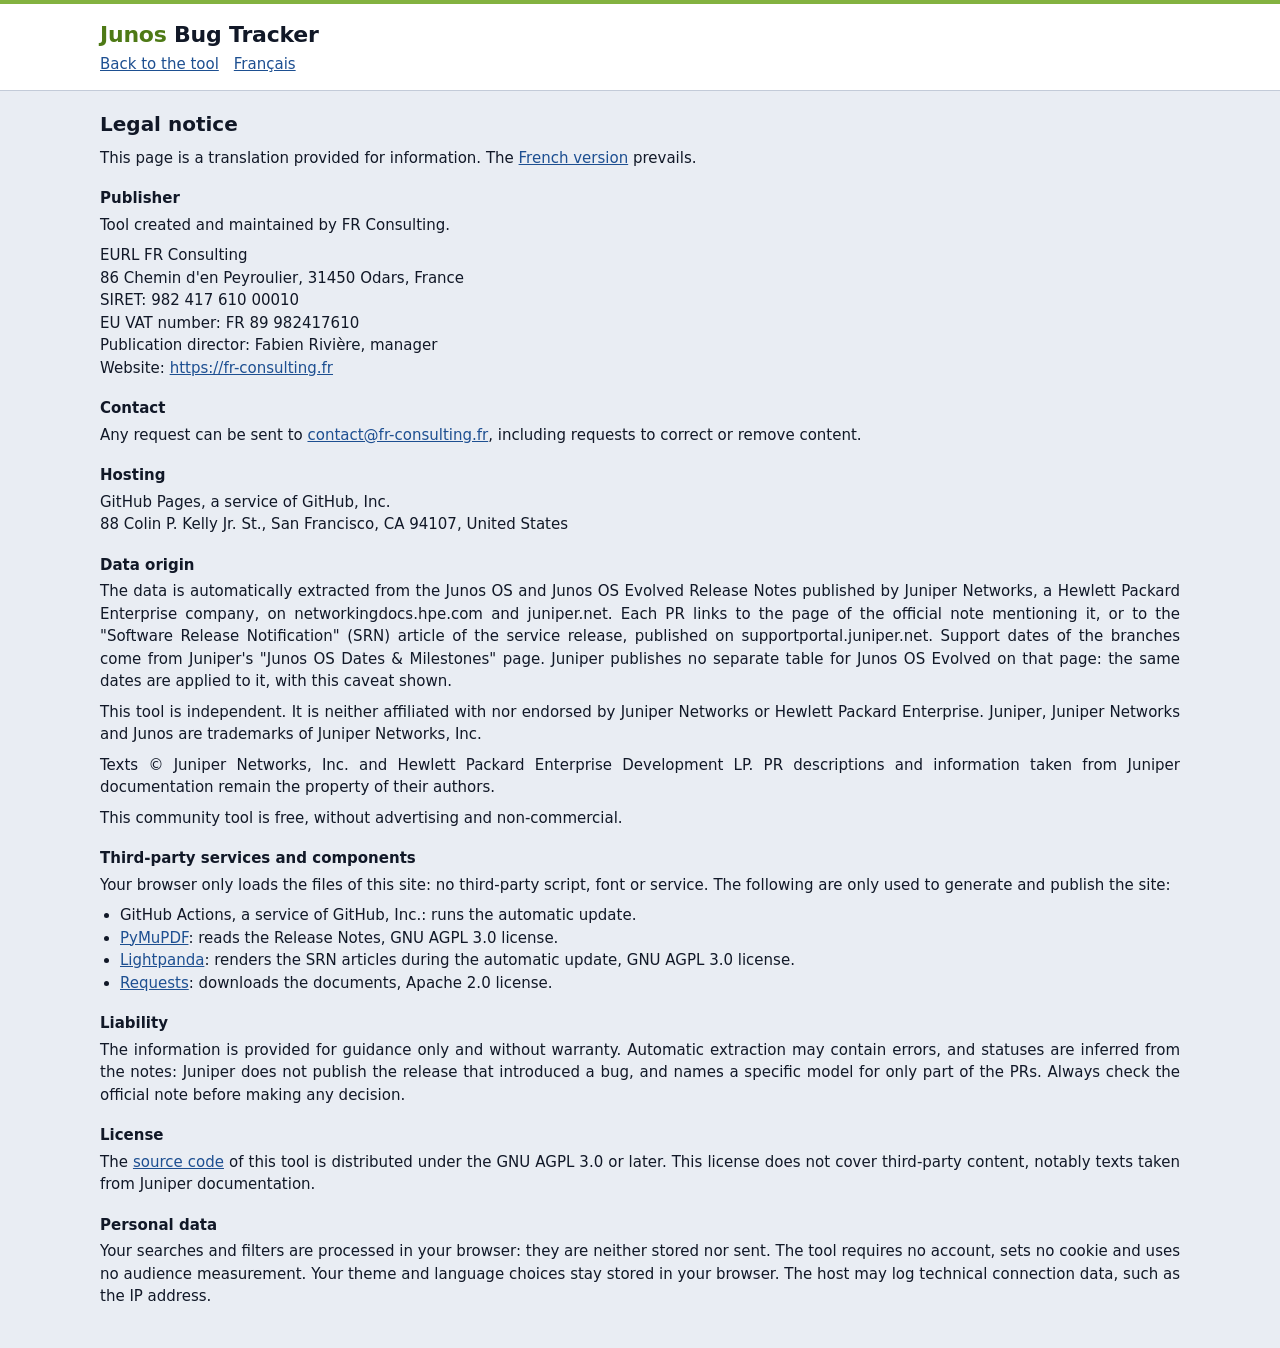
==== site/legal-notice.html @ d4a5852d "Add the Junos bug tracker Generate a static site from the public Junos OS and Junos OS Evolved Relea" ====
<!doctype html>
<html lang="en">
<head>
  <meta charset="utf-8">
  <meta http-equiv="Content-Security-Policy" content="default-src 'none'; script-src 'self'; style-src 'self'; connect-src 'self'; img-src 'self'; base-uri 'none'; form-action 'none'">
  <meta name="viewport" content="width=device-width, initial-scale=1">
  <title>Legal notice · Junos Bug Tracker</title>
  <script src="theme.js"></script>
  <link rel="stylesheet" href="style.css">
</head>
<body>
  <header class="top">
    <div class="wrap">
      <h1><span class="brand">Junos</span> Bug Tracker</h1>
      <p class="muted"><a href="./">Back to the tool</a>&emsp;<a href="mentions-legales.html">Français</a></p>
    </div>
  </header>

  <main class="wrap legal">
    <h2>Legal notice</h2>
    <p>This page is a translation provided for information. The <a href="mentions-legales.html">French version</a> prevails.</p>

    <h3>Publisher</h3>
    <p>Tool created and maintained by FR Consulting.</p>
    <p>EURL FR Consulting<br>
      86 Chemin d'en Peyroulier, 31450 Odars, France<br>
      SIRET: 982 417 610 00010<br>
      EU VAT number: FR 89 982417610<br>
      Publication director: Fabien Rivière, manager<br>
      Website: <a href="https://fr-consulting.fr">https://fr-consulting.fr</a></p>

    <h3>Contact</h3>
    <p>Any request can be sent to <a href="mailto:contact@fr-consulting.fr">contact@fr-consulting.fr</a>, including requests to correct or remove content.</p>

    <h3>Hosting</h3>
    <p>GitHub Pages, a service of GitHub, Inc.<br>
      88 Colin P. Kelly Jr. St., San Francisco, CA 94107, United States</p>

    <h3>Data origin</h3>
    <p>The data is automatically extracted from the Junos OS and Junos OS Evolved Release Notes published by Juniper Networks, a Hewlett Packard Enterprise company, on networkingdocs.hpe.com and juniper.net. Each PR links to the page of the official note mentioning it, or to the "Software Release Notification" (SRN) article of the service release, published on supportportal.juniper.net. Support dates of the branches come from Juniper's "Junos OS Dates &amp; Milestones" page. Juniper publishes no separate table for Junos OS Evolved on that page: the same dates are applied to it, with this caveat shown.</p>
    <p>This tool is independent. It is neither affiliated with nor endorsed by Juniper Networks or Hewlett Packard Enterprise. Juniper, Juniper Networks and Junos are trademarks of Juniper Networks, Inc.</p>
    <p>Texts © Juniper Networks, Inc. and Hewlett Packard Enterprise Development LP. PR descriptions and information taken from Juniper documentation remain the property of their authors.</p>
    <p>This community tool is free, without advertising and non-commercial.</p>

    <h3>Third-party services and components</h3>
    <p>Your browser only loads the files of this site: no third-party script, font or service. The following are only used to generate and publish the site:</p>
    <ul>
      <li>GitHub Actions, a service of GitHub, Inc.: runs the automatic update.</li>
      <li><a href="https://github.com/pymupdf/PyMuPDF">PyMuPDF</a>: reads the Release Notes, GNU AGPL 3.0 license.</li>
      <li><a href="https://lightpanda.io">Lightpanda</a>: renders the SRN articles during the automatic update, GNU AGPL 3.0 license.</li>
      <li><a href="https://github.com/psf/requests">Requests</a>: downloads the documents, Apache 2.0 license.</li>
    </ul>

    <h3>Liability</h3>
    <p>The information is provided for guidance only and without warranty. Automatic extraction may contain errors, and statuses are inferred from the notes: Juniper does not publish the release that introduced a bug, and names a specific model for only part of the PRs. Always check the official note before making any decision.</p>

    <h3>License</h3>
    <p>The <a href="https://github.com/frc-fr/juni-bug-tracker">source code</a> of this tool is distributed under the GNU AGPL 3.0 or later. This license does not cover third-party content, notably texts taken from Juniper documentation.</p>

    <h3>Personal data</h3>
    <p>Your searches and filters are processed in your browser: they are neither stored nor sent. The tool requires no account, sets no cookie and uses no audience measurement. Your theme and language choices stay stored in your browser. The host may log technical connection data, such as the IP address.</p>
  </main>
</body>
</html>
---- site/style.css ----
:root {
  color-scheme: light;
  --bg: #e9edf3; --panel: #fff; --text: #111827; --muted: #4a5464; --line: #c3cbd8; --accent: #3f4b5e; --link: #1d4f91;
  --brand: #83b240; --brand-text: #4e7a16;
  --shadow: 0 1px 3px rgb(17 24 39 / .1);
  --affected: #8d1b13; --affected-bg: #fad9d5;
  --fixed: #0e5730; --fixed-bg: #cdeed9;
  --potential: #6f4100; --potential-bg: #fae2b4;
  --unknown: #384150; --unknown-bg: #dce1e9;
  --change: #1d4f91; --change-bg: #d5e4f7;
  --mark: #ffdf6e;
}
:root[data-theme="dark"] {
  color-scheme: dark;
  --bg: #1a1f27; --panel: #252b35; --text: #e6e9ef; --muted: #b3bcc9; --line: #454f5e; --accent: #c6cdd8; --link: #a3c6ef;
  --brand: #83b240; --brand-text: #83b240;
  --shadow: 0 1px 3px rgb(0 0 0 / .3);
  --affected: #ffc2bb; --affected-bg: #5a211c;
  --fixed: #a0ecc0; --fixed-bg: #17472f;
  --potential: #fbd694; --potential-bg: #513b17;
  --unknown: #d1d8e2; --unknown-bg: #333d4c;
  --change: #bcd6f5; --change-bg: #1f3d61;
  --mark: #6b5a12;
}
* { box-sizing: border-box; }
body { margin: 0; background: var(--bg); color: var(--text); font: 15px/1.5 system-ui, -apple-system, "Segoe UI", Roboto, sans-serif; }
.wrap { max-width: 1120px; margin: 0 auto; padding: 0 20px; }
.muted { color: var(--muted); }
.top { background: var(--panel); border-top: 4px solid var(--brand); border-bottom: 1px solid var(--line); padding: 14px 0 14px; margin-bottom: 18px; }
.brand { color: var(--brand-text); }
h1 { margin: 0; font-size: 22px; letter-spacing: -.01em; }
.top p { margin: 2px 0 0; }
.top-row { display: grid; grid-template-columns: 1fr auto; gap: 8px 24px; align-items: start; }
.top-meta { grid-column: 1 / -1; font-size: 13px; display: flex; flex-wrap: wrap; gap: 0 20px; }
.privacy { font-size: 14px; font-weight: 600; }
.top-actions { flex: none; display: flex; gap: 8px; }
.theme { flex: none; font: inherit; font-size: 13px; padding: 6px 12px; border: 1px solid var(--line); border-radius: 6px; background: var(--panel); color: var(--text); cursor: pointer; }
.theme:hover { border-color: var(--accent); }
.icon-link { display: inline-flex; align-items: center; padding: 0 6px; color: var(--text); opacity: .35; transition: opacity .15s; }
.icon-link:hover, .icon-link:focus-visible { opacity: 1; }
footer { padding-top: 12px; padding-bottom: 28px; font-size: 13px; }
a { color: var(--link); }
mark { background: var(--mark); color: inherit; border-radius: 2px; }

.tabs { display: flex; flex-wrap: wrap; gap: 4px; margin-bottom: 6px; }
.view-help { margin: 0 0 12px; font-size: 14px; }
.tab { font: inherit; padding: 6px 14px; border: 1px solid transparent; border-radius: 6px; background: none; color: var(--muted); cursor: pointer; }
.systems { display: inline-flex; margin-top: 10px; border: 1px solid var(--line); border-radius: 6px; overflow: hidden; }
.systems .tab { border: 0; border-radius: 0; font-size: 14px; padding: 5px 14px; }
.systems .tab + .tab { border-left: 1px solid var(--line); }
.tab[aria-pressed="true"] { background: var(--accent); border-color: var(--accent); color: var(--panel); font-weight: 600; }

.filters { display: grid; grid-template-columns: repeat(auto-fit, minmax(170px, 1fr)); gap: 12px; background: var(--panel); border: 1px solid var(--line); border-radius: 8px; padding: 14px; box-shadow: var(--shadow); }
.field { display: flex; flex-direction: column; gap: 4px; font-size: 13px; color: var(--muted); min-width: 0; }
.field[hidden] { display: none; }
.field.wide { grid-column: 1 / -1; }
.combo { position: relative; }
.combo input { padding-right: 28px; text-overflow: ellipsis; }
.combo::after { content: ""; position: absolute; right: 12px; top: 50%; margin-top: -2px; border: 5px solid transparent; border-top-color: var(--muted); border-bottom: 0; pointer-events: none; }
.combo-list { position: absolute; z-index: 10; left: 0; right: 0; top: calc(100% + 4px); min-width: 220px; max-height: 300px; overflow-y: auto; margin: 0; padding: 4px; list-style: none; background: var(--panel); border: 1px solid var(--line); border-radius: 6px; box-shadow: 0 6px 18px rgba(0, 0, 0, .18); font-size: 14px; color: var(--text); }
.combo-list[hidden] { display: none; }
.combo-group { padding: 6px 8px 2px; font-size: 12px; font-weight: 600; color: var(--muted); }
.combo-option { padding: 5px 8px; border-radius: 4px; cursor: pointer; }
.combo-option.active { background: var(--accent); color: var(--panel); }
.combo-option[aria-selected="true"]:not(.active) { font-weight: 600; }
.combo-group.ended, .combo-option.ended:not(.active) { color: var(--muted); }
.combo-group:not(.ended) { color: var(--fixed); }
.combo-empty { padding: 6px 8px; color: var(--muted); }
input { font: inherit; font-size: 15px; color: var(--text); background: var(--panel); border: 1px solid var(--line); border-radius: 6px; padding: 8px 10px; width: 100%; }
input:focus-visible, button:focus-visible, summary:focus-visible, a:focus-visible { outline: 2px solid var(--accent); outline-offset: 1px; }

.reset { align-self: end; justify-self: start; font: inherit; font-size: 14px; padding: 8px 10px; border: 1px solid transparent; border-radius: 6px; background: none; color: var(--muted); cursor: pointer; text-decoration: underline; }
.reset:hover { color: var(--text); }

.version-info { margin: 10px 0 0; font-size: 14px; }
.version-info:empty { display: none; }
.filters[hidden], .legend[hidden], .view-help[hidden], .support[hidden] { display: none; }
.support { margin-bottom: 12px; padding: 10px 14px; background: var(--panel); border: 1px solid var(--line); border-left: 4px solid var(--fixed); border-radius: 8px; box-shadow: var(--shadow); }
.support h2 { margin: 0 0 6px; font-size: 13px; font-weight: 600; color: var(--muted); }
.support p { margin: 6px 0 0; font-size: 13px; }
.support-list { display: flex; flex-wrap: wrap; gap: 8px; }
.support-branch { display: inline-flex; flex-direction: column; padding: 4px 12px; color: var(--fixed); background: var(--fixed-bg); border: 1px solid transparent; border-radius: 6px; text-decoration: none; }
.support-branch:hover, .support-branch[aria-current] { border-color: var(--fixed); }
.support-branch small { font-size: 12px; }
.news-summary { display: grid; grid-template-columns: repeat(auto-fit, minmax(260px, 1fr)); gap: 12px; }
.news-summary:empty { display: none; }
.news-card { padding: 12px 14px; background: var(--panel); border: 1px solid var(--line); border-radius: 8px; }
.news-card h2 { margin: 0; font-size: 13px; font-weight: 600; color: var(--muted); }
.news-card strong { display: block; font-size: 18px; }
.news-card p { margin: 0; font-size: 14px; overflow-wrap: anywhere; }
.news-pdf { margin: 2px 0 0; font-size: 13px; color: var(--muted); }
.news { padding: 12px 14px; border-top: 1px solid var(--line); }
.news:first-child { border-top: 0; }
.news time { font-size: 13px; color: var(--muted); }
.news h2 { margin: 0; font-size: 16px; font-weight: 600; }
.news h2 a { color: inherit; text-decoration: none; }
.news h2 a:hover { text-decoration: underline; }
.news ul { margin: 6px 0 0; padding-left: 18px; font-size: 14px; overflow-wrap: anywhere; }

.list-bar { display: flex; flex-wrap: wrap; justify-content: space-between; align-items: center; gap: 8px; margin-top: 12px; }
.list-bar .count { margin: 0; }
.list-actions { display: flex; gap: 8px; }
.action { font: inherit; font-size: 13px; padding: 5px 12px; border: 1px solid var(--line); border-radius: 6px; background: var(--panel); color: var(--text); cursor: pointer; }
.action:hover { border-color: var(--accent); }
.to-top { position: fixed; right: 20px; bottom: 20px; z-index: 20; font: inherit; font-size: 13px; font-weight: 600; padding: 8px 14px; border: 1px solid var(--accent); border-radius: 6px; background: var(--accent); color: var(--panel); box-shadow: var(--shadow); cursor: pointer; }
.bug > summary { user-select: text; }
.notice { font-size: 14px; }
details.notice > summary { font-weight: 600; cursor: pointer; }
details.notice p { margin: 6px 0 2px; }
#notices p, #upgrade-notices p { text-align: justify; }
#notices { display: grid; gap: 8px; margin-top: 12px; }
#notices .notice { margin: 0; }
.version-info:empty { display: none; }
.version-info { display: flex; flex-wrap: wrap; gap: 2px 14px; }
.reading-chapters { display: grid; grid-template-columns: repeat(auto-fit, minmax(min(100%, 340px), 1fr)); gap: 0 32px; }
.reading-chapters section { padding-top: 10px; }
.reading-chapters h3 { margin-top: 0; }
.bug-text, .bug-detail p, .bug-detail dd, .view-help, footer p, .hardware-note, .legend p, .legend dd, .legal p, .news li { text-align: justify; }
.bug-id { font-variant-numeric: tabular-nums; }
.summary { display: flex; flex-wrap: wrap; gap: 6px; margin-top: 12px; }
.summary:empty { display: none; }
.summary-card { --tone: var(--text); display: inline-flex; align-items: center; gap: 7px; padding: 5px 11px; font: inherit; font-size: 13px; color: var(--text); background: var(--panel); border: 1px solid var(--line); border-radius: 6px; cursor: pointer; }
.summary-card::before { content: ""; flex: none; width: 10px; height: 10px; border-radius: 50%; background: var(--tone); }
.summary-card.affected { --tone: var(--affected); }
.summary-card.potential { --tone: var(--potential); }
.summary-card.fixed { --tone: var(--fixed); }
.summary-card.change { --tone: var(--change); }
.summary-card.unknown { --tone: var(--unknown); }
.summary-card strong { order: 1; font-size: 14px; }
.summary-card:hover { border-color: var(--accent); }
.summary-card[aria-pressed="true"] { background: var(--accent); border-color: var(--accent); color: var(--panel); }
.summary-card[aria-pressed="true"]::before { box-shadow: 0 0 0 2px var(--panel); }
.reading { margin-top: 12px; padding: 10px 14px; background: var(--panel); border: 1px solid var(--line); border-radius: 8px; font-size: 14px; }
.reading > summary { font-weight: 600; cursor: pointer; }
.reading p { margin: 6px 0 0; }
.reading h3 { margin: 10px 0 2px; font-size: 13px; color: var(--muted); font-weight: 600; }
.reading ul { margin: 0; padding-left: 18px; overflow-wrap: anywhere; }
.reading details { margin-top: 10px; }
.hardware-note { grid-column: 1 / -1; margin: 0; font-size: 14px; }
.results:has(.hardware-table) { overflow-x: auto; }
.hardware-table { width: 100%; border-collapse: collapse; font-size: 14px; }
.hardware-table th, .hardware-table td { padding: 8px 14px; text-align: left; border-top: 1px solid var(--line); }
.hardware-table thead th { border-top: 0; font-size: 13px; font-weight: 600; color: var(--text); background: var(--bg); }
.legal { padding-bottom: 32px; }
.legal h2 { margin: 0 0 8px; font-size: 20px; }
.legal h3 { margin: 18px 0 4px; font-size: 15px; }
.legal p { margin: 0 0 8px; }
.legal ul { margin: 0 0 8px; padding-left: 20px; }

.notice { margin: 12px 0 0; padding: 9px 12px; border-radius: 6px; background: var(--potential-bg); color: var(--potential); font-size: 14px; }

.legend { margin-top: 12px; font-size: 14px; }
.legend summary { cursor: pointer; color: var(--muted); }
.legend dl { display: grid; grid-template-columns: max-content 1fr; gap: 6px 12px; margin: 10px 0; align-items: baseline; }
.legend dd { margin: 0; }

.count { margin: 14px 0 8px; font-size: 14px; color: var(--muted); }
.results { background: var(--panel); border: 1px solid var(--line); border-radius: 8px; overflow: hidden; box-shadow: var(--shadow); }
.results:empty { display: none; }
.bug { border-top: 1px solid var(--line); }
.bug:first-child { border-top: 0; }
.bug > summary, .bug-row { display: grid; grid-template-columns: 84px 1fr; gap: 2px 14px; padding: 11px 14px; }
.bug > summary { cursor: pointer; list-style: none; }
.bug > summary::-webkit-details-marker { display: none; }
.bug > summary:hover { background: var(--bg); }
.bug-id { font-variant-numeric: tabular-nums; font-weight: 600; }
.bug-text { min-width: 0; overflow-wrap: anywhere; }
.bug-meta { grid-column: 2; display: flex; flex-wrap: wrap; gap: 6px; align-items: center; margin-top: 4px; font-size: 13px; color: var(--muted); }
.badge { display: inline-block; padding: 1px 8px; border-radius: 4px; font-size: 12px; font-weight: 600; white-space: nowrap; }
.badge.affected { color: var(--affected); background: var(--affected-bg); }
.badge.fixed { color: var(--fixed); background: var(--fixed-bg); }
.badge.potential { color: var(--potential); background: var(--potential-bg); }
.badge.unknown { color: var(--unknown); background: var(--unknown-bg); }
.badge.change { color: var(--change); background: var(--change-bg); }
.tag { padding: 0 7px; border: 1px solid var(--line); border-radius: 4px; font-size: 12px; white-space: nowrap; }
.tag.hw { border-color: var(--accent); color: var(--accent); }
.tag.supported { border-color: var(--fixed); color: var(--fixed); }
.tag.severity { border-color: var(--potential); color: var(--potential); }

.bug-detail { padding: 2px 14px 14px 112px; font-size: 14px; }
.bug-detail h3 { margin: 10px 0 4px; font-size: 13px; color: var(--muted); font-weight: 600; }
.bug-detail p { margin: 0; overflow-wrap: anywhere; }
.bug-detail .note { margin-top: 4px; font-size: 13px; color: var(--muted); }
.history { display: grid; grid-template-columns: max-content 1fr; gap: 3px 14px; margin: 0; }
.history dt { font-weight: 600; }
.history dd { margin: 0; }
.more { display: block; font: inherit; margin: 14px auto 0; padding: 8px 18px; border: 1px solid var(--line); border-radius: 6px; background: var(--panel); color: var(--text); cursor: pointer; }
.more[hidden] { display: none; }

@media (max-width: 620px) {
  #notices p, #upgrade-notices p, .bug-text, .bug-detail p, .bug-detail dd, .view-help, footer p, .hardware-note, .legend p, .legend dd, .legal p, .news li { text-align: left; }
  .top-row { grid-template-columns: 1fr; }
  .top-actions { grid-row: 1; justify-self: end; }
  .bug > summary, .bug-row { grid-template-columns: 1fr; }
  .bug-meta { grid-column: 1; }
  .bug-detail { padding-left: 14px; }
  .legend dl { grid-template-columns: 1fr; }
}
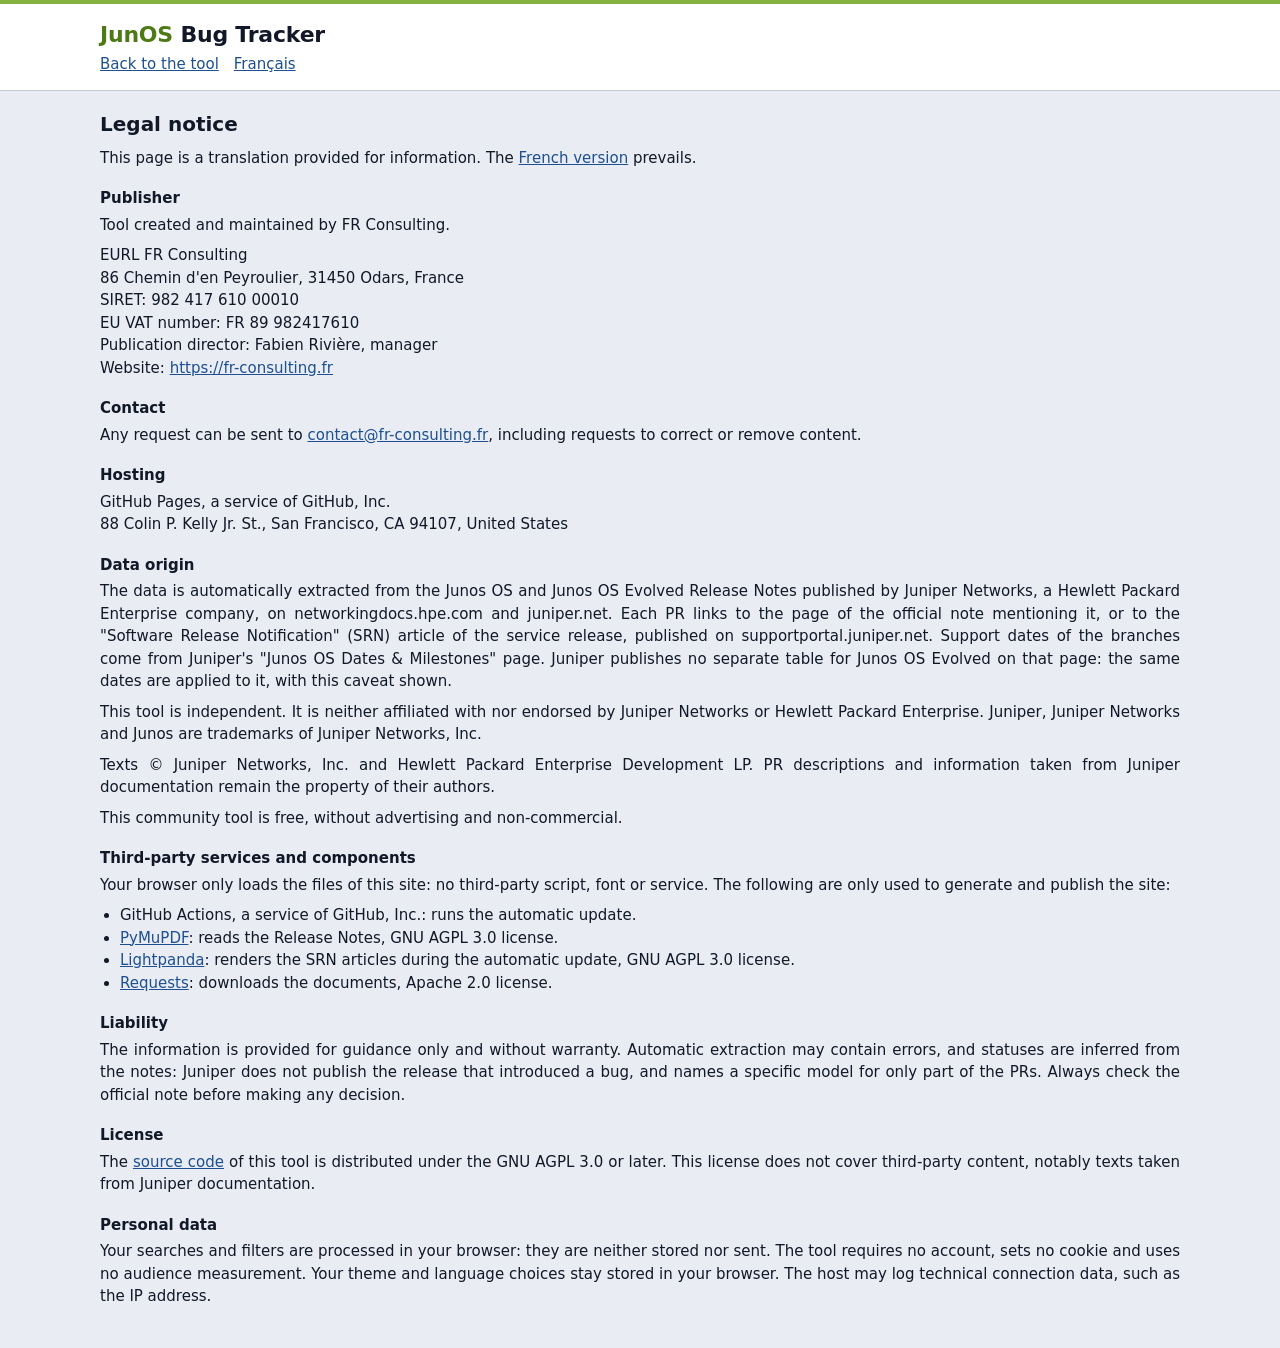
==== commit d8e8a7bf: "Name the site JunOS Bug Tracker and schedule the update Run on weekdays at 9:15, 14:15 and 19:00, Pa" ====
--- a/site/legal-notice.html
+++ b/site/legal-notice.html
@@ -4,14 +4,14 @@
   <meta charset="utf-8">
   <meta http-equiv="Content-Security-Policy" content="default-src 'none'; script-src 'self'; style-src 'self'; connect-src 'self'; img-src 'self'; base-uri 'none'; form-action 'none'">
   <meta name="viewport" content="width=device-width, initial-scale=1">
-  <title>Legal notice · Junos Bug Tracker</title>
+  <title>Legal notice · JunOS Bug Tracker</title>
   <script src="theme.js"></script>
   <link rel="stylesheet" href="style.css">
 </head>
 <body>
   <header class="top">
     <div class="wrap">
-      <h1><span class="brand">Junos</span> Bug Tracker</h1>
+      <h1><span class="brand">JunOS</span> Bug Tracker</h1>
       <p class="muted"><a href="./">Back to the tool</a>&emsp;<a href="mentions-legales.html">Français</a></p>
     </div>
   </header>
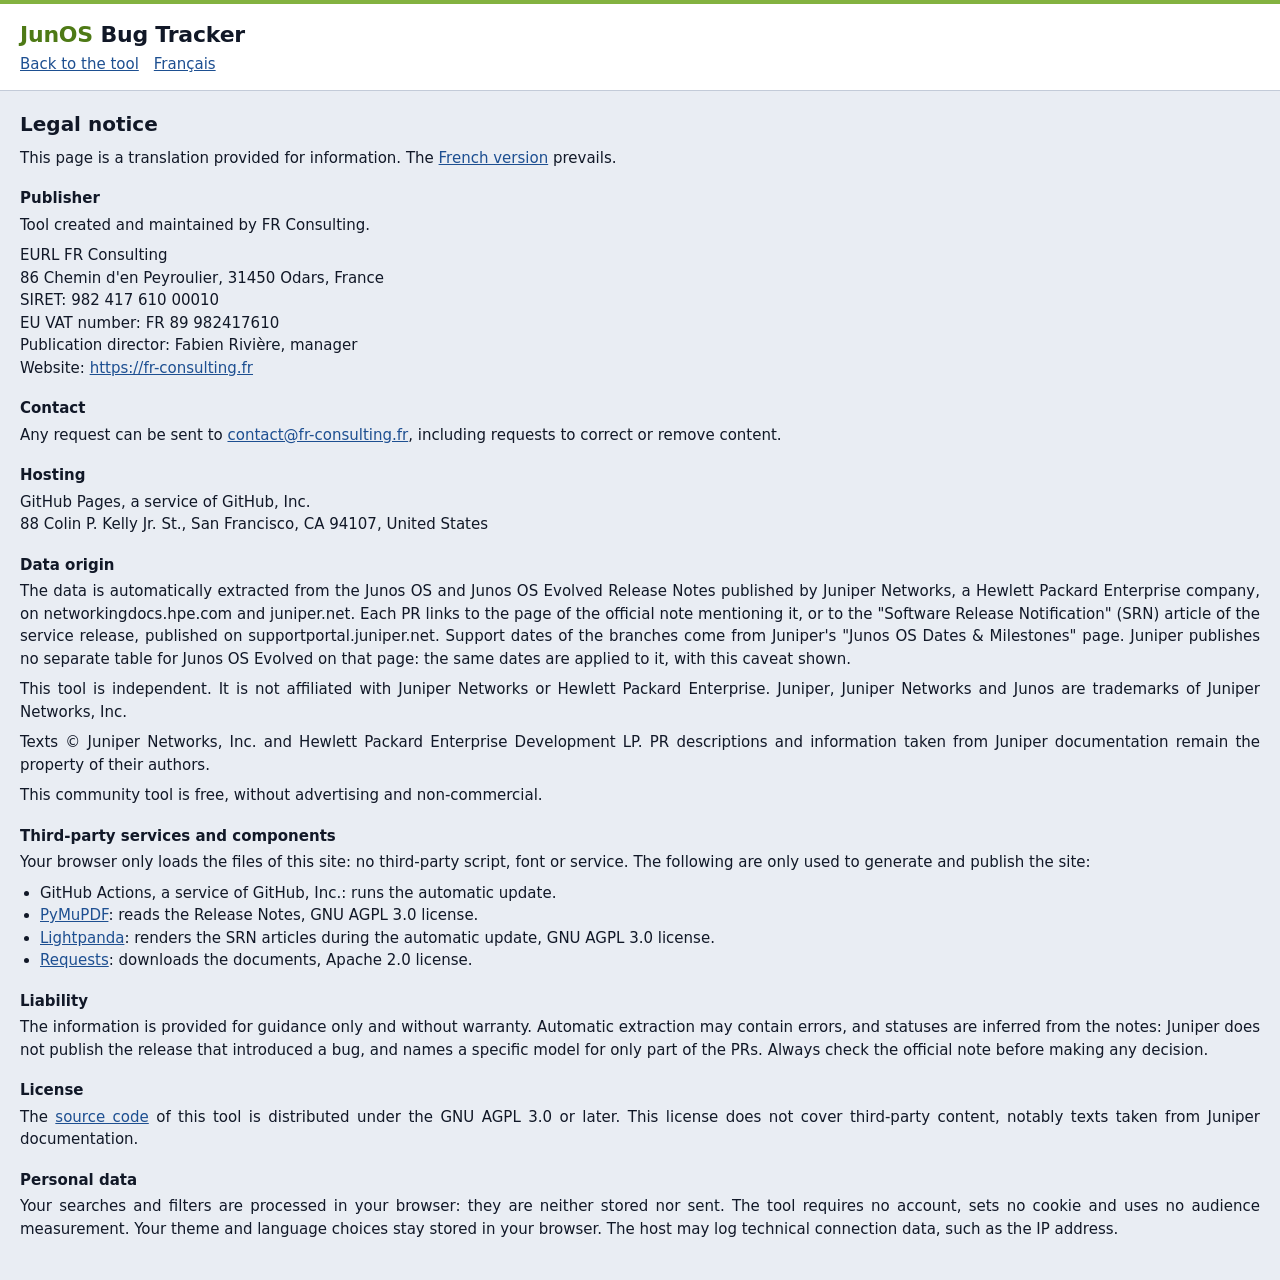
==== commit 60221fe4: "Name Evolved releases with -EVO and read the SRN copies added by hand Show Junos OS Evolved releases" ====
--- a/site/legal-notice.html
+++ b/site/legal-notice.html
@@ -38,7 +38,7 @@
 
     <h3>Data origin</h3>
     <p>The data is automatically extracted from the Junos OS and Junos OS Evolved Release Notes published by Juniper Networks, a Hewlett Packard Enterprise company, on networkingdocs.hpe.com and juniper.net. Each PR links to the page of the official note mentioning it, or to the "Software Release Notification" (SRN) article of the service release, published on supportportal.juniper.net. Support dates of the branches come from Juniper's "Junos OS Dates &amp; Milestones" page. Juniper publishes no separate table for Junos OS Evolved on that page: the same dates are applied to it, with this caveat shown.</p>
-    <p>This tool is independent. It is neither affiliated with nor endorsed by Juniper Networks or Hewlett Packard Enterprise. Juniper, Juniper Networks and Junos are trademarks of Juniper Networks, Inc.</p>
+    <p>This tool is independent. It is not affiliated with Juniper Networks or Hewlett Packard Enterprise. Juniper, Juniper Networks and Junos are trademarks of Juniper Networks, Inc.</p>
     <p>Texts © Juniper Networks, Inc. and Hewlett Packard Enterprise Development LP. PR descriptions and information taken from Juniper documentation remain the property of their authors.</p>
     <p>This community tool is free, without advertising and non-commercial.</p>
 
--- a/site/style.css
+++ b/site/style.css
@@ -24,7 +24,7 @@
 }
 * { box-sizing: border-box; }
 body { margin: 0; background: var(--bg); color: var(--text); font: 15px/1.5 system-ui, -apple-system, "Segoe UI", Roboto, sans-serif; }
-.wrap { max-width: 1120px; margin: 0 auto; padding: 0 20px; }
+.wrap { max-width: 1320px; margin: 0 auto; padding: 0 20px; }
 .muted { color: var(--muted); }
 .top { background: var(--panel); border-top: 4px solid var(--brand); border-bottom: 1px solid var(--line); padding: 14px 0 14px; margin-bottom: 18px; }
 .brand { color: var(--brand-text); }
@@ -32,6 +32,7 @@
 .top p { margin: 2px 0 0; }
 .top-row { display: grid; grid-template-columns: 1fr auto; gap: 8px 24px; align-items: start; }
 .top-meta { grid-column: 1 / -1; font-size: 13px; display: flex; flex-wrap: wrap; gap: 0 20px; }
+.top-meta p { white-space: nowrap; }
 .privacy { font-size: 14px; font-weight: 600; }
 .top-actions { flex: none; display: flex; gap: 8px; }
 .theme { flex: none; font: inherit; font-size: 13px; padding: 6px 12px; border: 1px solid var(--line); border-radius: 6px; background: var(--panel); color: var(--text); cursor: pointer; }
@@ -188,6 +189,7 @@
 .more[hidden] { display: none; }
 
 @media (max-width: 620px) {
+  .top-meta p { white-space: normal; }
   #notices p, #upgrade-notices p, .bug-text, .bug-detail p, .bug-detail dd, .view-help, footer p, .hardware-note, .legend p, .legend dd, .legal p, .news li { text-align: left; }
   .top-row { grid-template-columns: 1fr; }
   .top-actions { grid-row: 1; justify-self: end; }
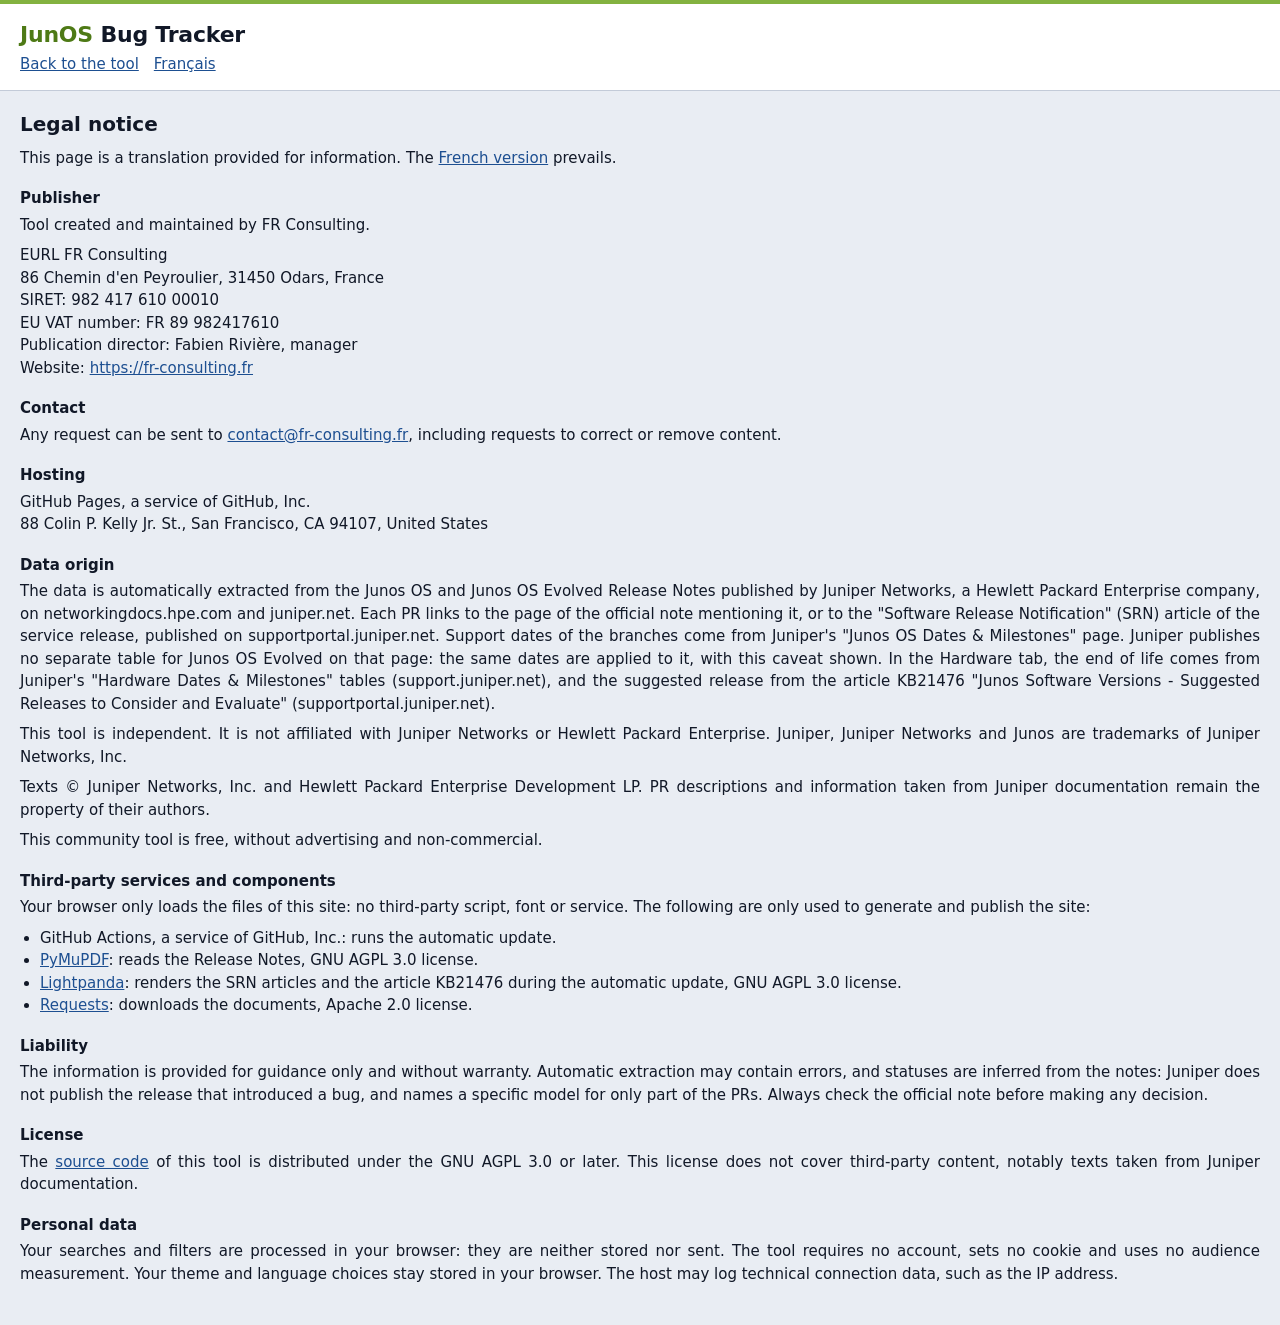
==== commit 14864560: "Show the hardware end of life and Juniper's suggested releases The Hardware tab now has the form of " ====
--- a/site/legal-notice.html
+++ b/site/legal-notice.html
@@ -37,7 +37,7 @@
       88 Colin P. Kelly Jr. St., San Francisco, CA 94107, United States</p>
 
     <h3>Data origin</h3>
-    <p>The data is automatically extracted from the Junos OS and Junos OS Evolved Release Notes published by Juniper Networks, a Hewlett Packard Enterprise company, on networkingdocs.hpe.com and juniper.net. Each PR links to the page of the official note mentioning it, or to the "Software Release Notification" (SRN) article of the service release, published on supportportal.juniper.net. Support dates of the branches come from Juniper's "Junos OS Dates &amp; Milestones" page. Juniper publishes no separate table for Junos OS Evolved on that page: the same dates are applied to it, with this caveat shown.</p>
+    <p>The data is automatically extracted from the Junos OS and Junos OS Evolved Release Notes published by Juniper Networks, a Hewlett Packard Enterprise company, on networkingdocs.hpe.com and juniper.net. Each PR links to the page of the official note mentioning it, or to the "Software Release Notification" (SRN) article of the service release, published on supportportal.juniper.net. Support dates of the branches come from Juniper's "Junos OS Dates &amp; Milestones" page. Juniper publishes no separate table for Junos OS Evolved on that page: the same dates are applied to it, with this caveat shown. In the Hardware tab, the end of life comes from Juniper's "Hardware Dates &amp; Milestones" tables (support.juniper.net), and the suggested release from the article KB21476 "Junos Software Versions - Suggested Releases to Consider and Evaluate" (supportportal.juniper.net).</p>
     <p>This tool is independent. It is not affiliated with Juniper Networks or Hewlett Packard Enterprise. Juniper, Juniper Networks and Junos are trademarks of Juniper Networks, Inc.</p>
     <p>Texts © Juniper Networks, Inc. and Hewlett Packard Enterprise Development LP. PR descriptions and information taken from Juniper documentation remain the property of their authors.</p>
     <p>This community tool is free, without advertising and non-commercial.</p>
@@ -47,7 +47,7 @@
     <ul>
       <li>GitHub Actions, a service of GitHub, Inc.: runs the automatic update.</li>
       <li><a href="https://github.com/pymupdf/PyMuPDF">PyMuPDF</a>: reads the Release Notes, GNU AGPL 3.0 license.</li>
-      <li><a href="https://lightpanda.io">Lightpanda</a>: renders the SRN articles during the automatic update, GNU AGPL 3.0 license.</li>
+      <li><a href="https://lightpanda.io">Lightpanda</a>: renders the SRN articles and the article KB21476 during the automatic update, GNU AGPL 3.0 license.</li>
       <li><a href="https://github.com/psf/requests">Requests</a>: downloads the documents, Apache 2.0 license.</li>
     </ul>
 
